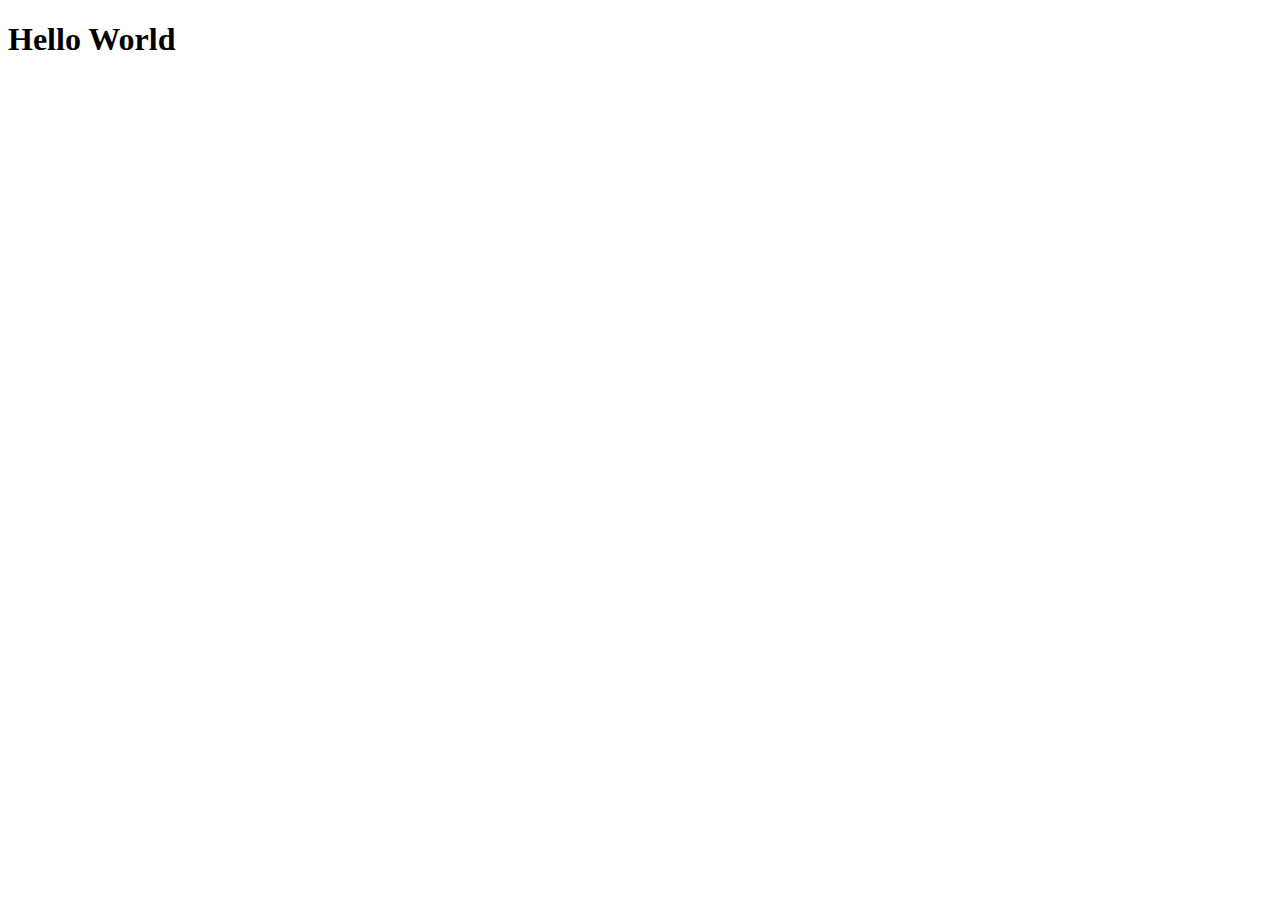
==== index.html @ 913b0a41 "initial commit" ====
<!DOCTYPE html>
<html lang="en">
<head>
    <meta charset="UTF-8">
    <meta name="viewport" content="width=device-width, initial-scale=1.0">
    <title>Yyogaco.com</title>
</head>
<body>
    <h1>Hello World</h1>
</body>
</html>
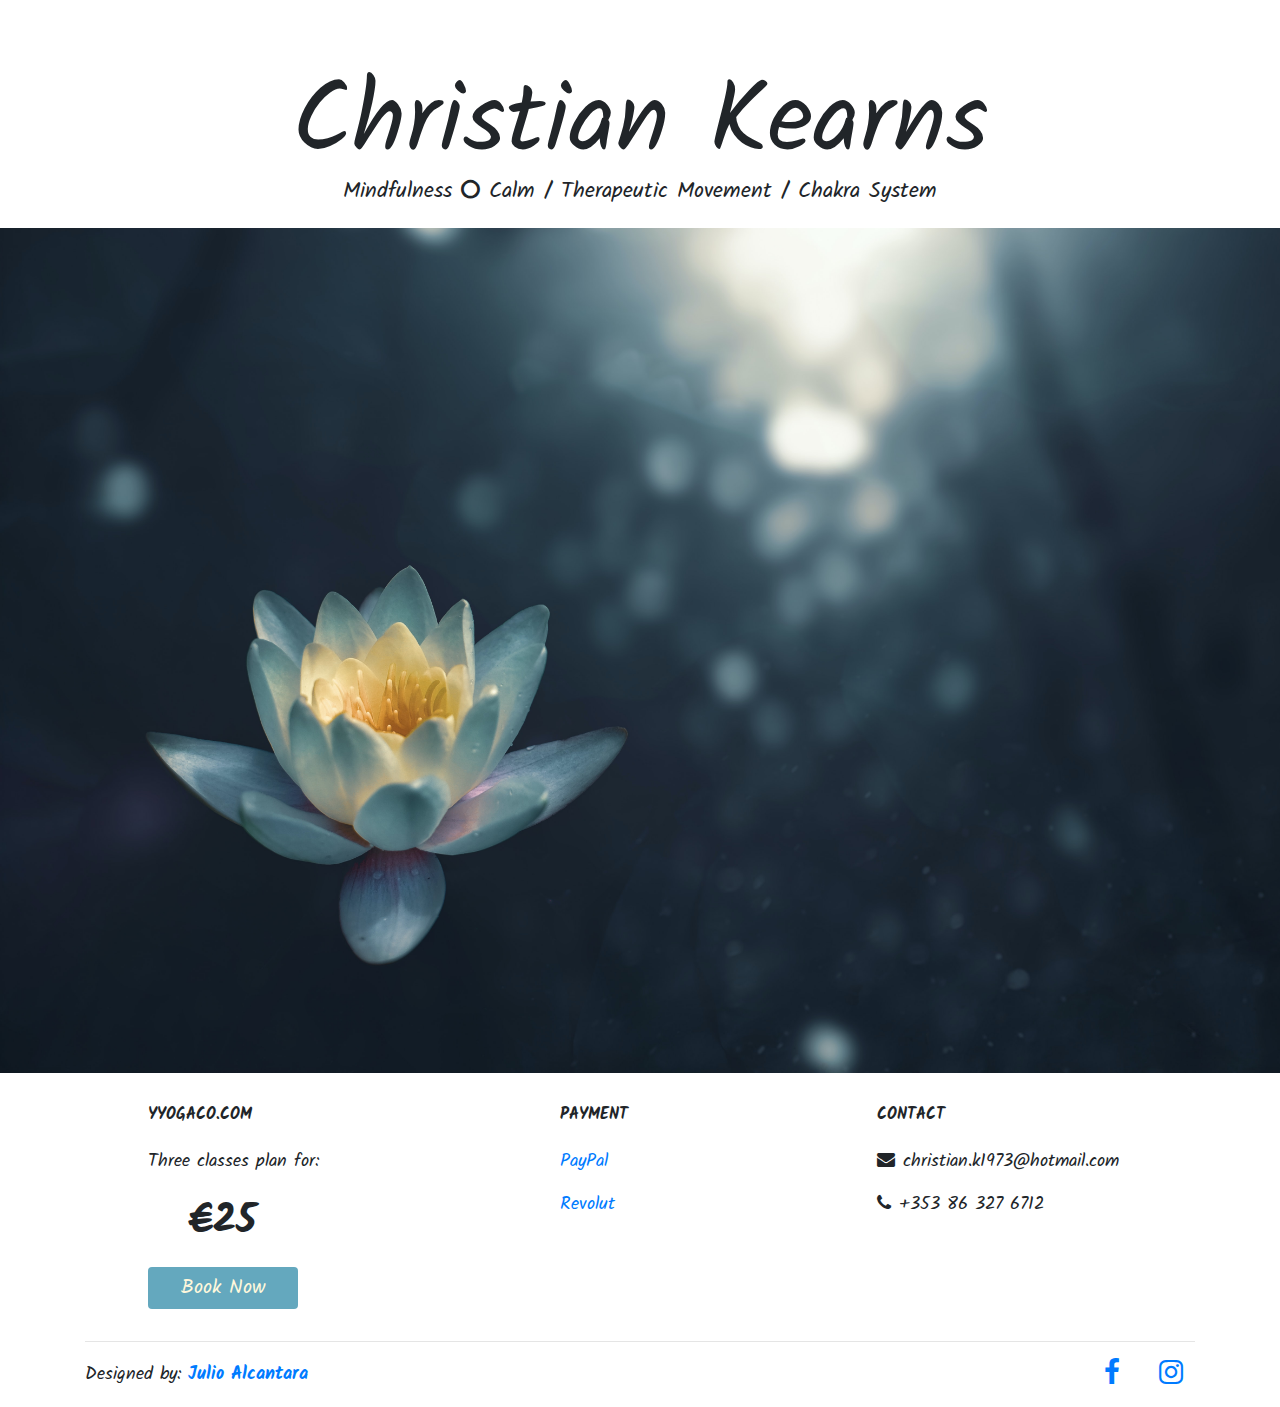
==== commit 5c0c9bbb: "created header and footer" ====
--- a/index.html
+++ b/index.html
@@ -3,9 +3,123 @@
 <head>
     <meta charset="UTF-8">
     <meta name="viewport" content="width=device-width, initial-scale=1.0">
+    <!-- Google Fonts -->
+    <link href="https://fonts.googleapis.com/css2?family=Kalam&family=Tajawal:wght@300&display=swap" rel="stylesheet">
+
+    <link rel="stylesheet" href="styles.css">
+
+    <!-- Bootstrap CSS -->
+    <link rel="stylesheet" href="https://stackpath.bootstrapcdn.com/bootstrap/4.3.1/css/bootstrap.min.css" integrity="sha384-ggOyR0iXCbMQv3Xipma34MD+dH/1fQ784/j6cY/iJTQUOhcWr7x9JvoRxT2MZw1T" crossorigin="anonymous">
+    <!-- Font Awesome CSS -->
+    <link rel="stylesheet" href="https://stackpath.bootstrapcdn.com/font-awesome/4.7.0/css/font-awesome.min.css" integrity="sha384-wvfXpqpZZVQGK6TAh5PVlGOfQNHSoD2xbE+QkPxCAFlNEevoEH3Sl0sibVcOQVnN" crossorigin="anonymous">
     <title>Yyogaco.com</title>
 </head>
 <body>
-    <h1>Hello World</h1>
+    <div class="header">
+        <div class="main-text" type="text">Christian Kearns</div>
+        <div class="span-text">Mindfulness <i class="fa fa-circle-o fa-1x"></i> Calm / Therapeutic Movement / Chakra System</div>
+    </div>
+    <div>
+        <img class="top-image" src="assets/lotus_large.jpg" alt="Image of a Lotus flower floating in a lake">
+    </div>
+
+    <footer>
+<!-- Footer Links -->
+<div class="container text-center text-md-left">
+
+    <!-- Footer links -->
+    <div class="row text-center text-md-left mt-3 pb-3">
+
+      <!-- Grid column -->
+      <div class="col-md-3 col-lg-3 col-xl-3 mx-auto mt-3">
+        <h6 class="text-uppercase mb-4 font-weight-bold">Yyogaco.com</h6>
+        <p>Three classes plan for:</p>
+        <p class="price">€25</p>
+        <a id ="book-now" class="btn btn-primary" href="https://www.facebook.com/messages/t/christian.kearnsyoga" target="_blank">Book Now</a>
+      </div>
+      <!-- Grid column -->
+
+      <hr class="w-100 clearfix d-md-none">
+
+      <!-- Grid column -->
+
+      <hr class="w-100 clearfix d-md-none">
+
+      <!-- Grid column -->
+      <div class="col-md-3 col-lg-2 col-xl-2 mx-auto mt-3">
+        <h6 class="text-uppercase mb-4 font-weight-bold">Payment</h6>
+        <p>
+          <a href="https://www.paypal.me/christianKearns">PayPal</a>
+        </p>
+        <p>
+          <a href="#!">Revolut</a>
+        </p>
+      </div>
+
+      <!-- Grid column -->
+      <hr class="w-100 clearfix d-md-none">
+
+      <!-- Grid column -->
+      <div class="col-md-4 col-lg-3 col-xl-3 mx-auto mt-3">
+        <h6 class="text-uppercase mb-4 font-weight-bold">Contact</h6>
+        <p>
+          <i class="fa fa-envelope mr-2"></i>christian.k1973@hotmail.com</p>
+        <p>
+          <i class="fa fa-phone mr-2"></i>+353 86 327 6712</p>
+      </div>
+      <!-- Grid column -->
+
+    </div>
+    <!-- Footer links -->
+
+    <hr>
+
+    <!-- Grid row -->
+    <div class="row d-flex align-items-center">
+
+      <!-- Grid column -->
+      <div class="col-md-7 col-lg-8">
+
+        <!--Copyright-->
+        <p class="text-center text-md-left">Designed by:
+          <a href="www.linkedin.com/in/julio-alcantara">
+            <strong> Julio Alcantara</strong>
+          </a>
+        </p>
+
+      </div>
+      <!-- Grid column -->
+
+      <!-- Grid column -->
+      <div class="col-md-5 col-lg-4 ml-lg-0">
+
+        <!-- Social buttons -->
+        <div class="text-center text-md-right">
+          <ul class="list-unstyled list-inline">
+            <li class="list-inline-item">
+              <a class="btn-floating btn-sm rgba-white-slight mx-1"
+                href="https://www.facebook.com/christian.kearnsyoga">
+                <i class="fa fa-facebook-f fa-2x" aria-hidden="true"></i>
+              </a>
+            </li>
+            <li class="list-inline-item">
+              <a class="btn-floating btn-sm rgba-white-slight mx-1"
+                href="https://www.instagram.com/ckearnsyoga/">
+                <i class="fa fa-instagram fa-2x" aria-hidden="true"></i>
+              </a>
+            </li>
+          </ul>
+        </div>
+
+      </div>
+      <!-- Grid column -->
+
+    </div>
+    <!-- Grid row -->
+
+  </div>
+  <!-- Footer Links -->
+
+    </footer>
 </body>
 </html>--- a/styles.css
+++ b/styles.css
@@ -0,0 +1,46 @@
+
+.main-text {
+    margin-top: 50px;
+    font-size: 100px;
+    text-align: center;
+    font-family: 'Kalam', cursive;
+}
+.span-text {
+    text-align: center;
+    font-size: 22px;  
+    margin-top: -25px;
+    margin-bottom: 20px;
+    font-family: 'Kalam', cursive;
+}
+
+.top-image {
+    max-width: 1300px;
+    display: block;
+    margin-left: auto;
+    margin-right: auto;
+}
+.price {
+    font-size: 40px;
+    font-weight: bold;
+    margin-left: 40px;
+    font-family: 'Kalam', cursive;
+}
+#book-now {
+    width: 150px;
+    font-size: 20px;
+    border: none;
+    background-color:#64a8be;
+    color: cornsilk;
+    font-family: 'Kalam', cursive;
+}
+#book-now:hover{
+    background-color:#2a6b81;
+}
+#book-now:visited {
+    text-decoration: none;
+}
+
+  footer{
+    font-size: 18px;
+    font-family: 'Kalam', cursive;
+  }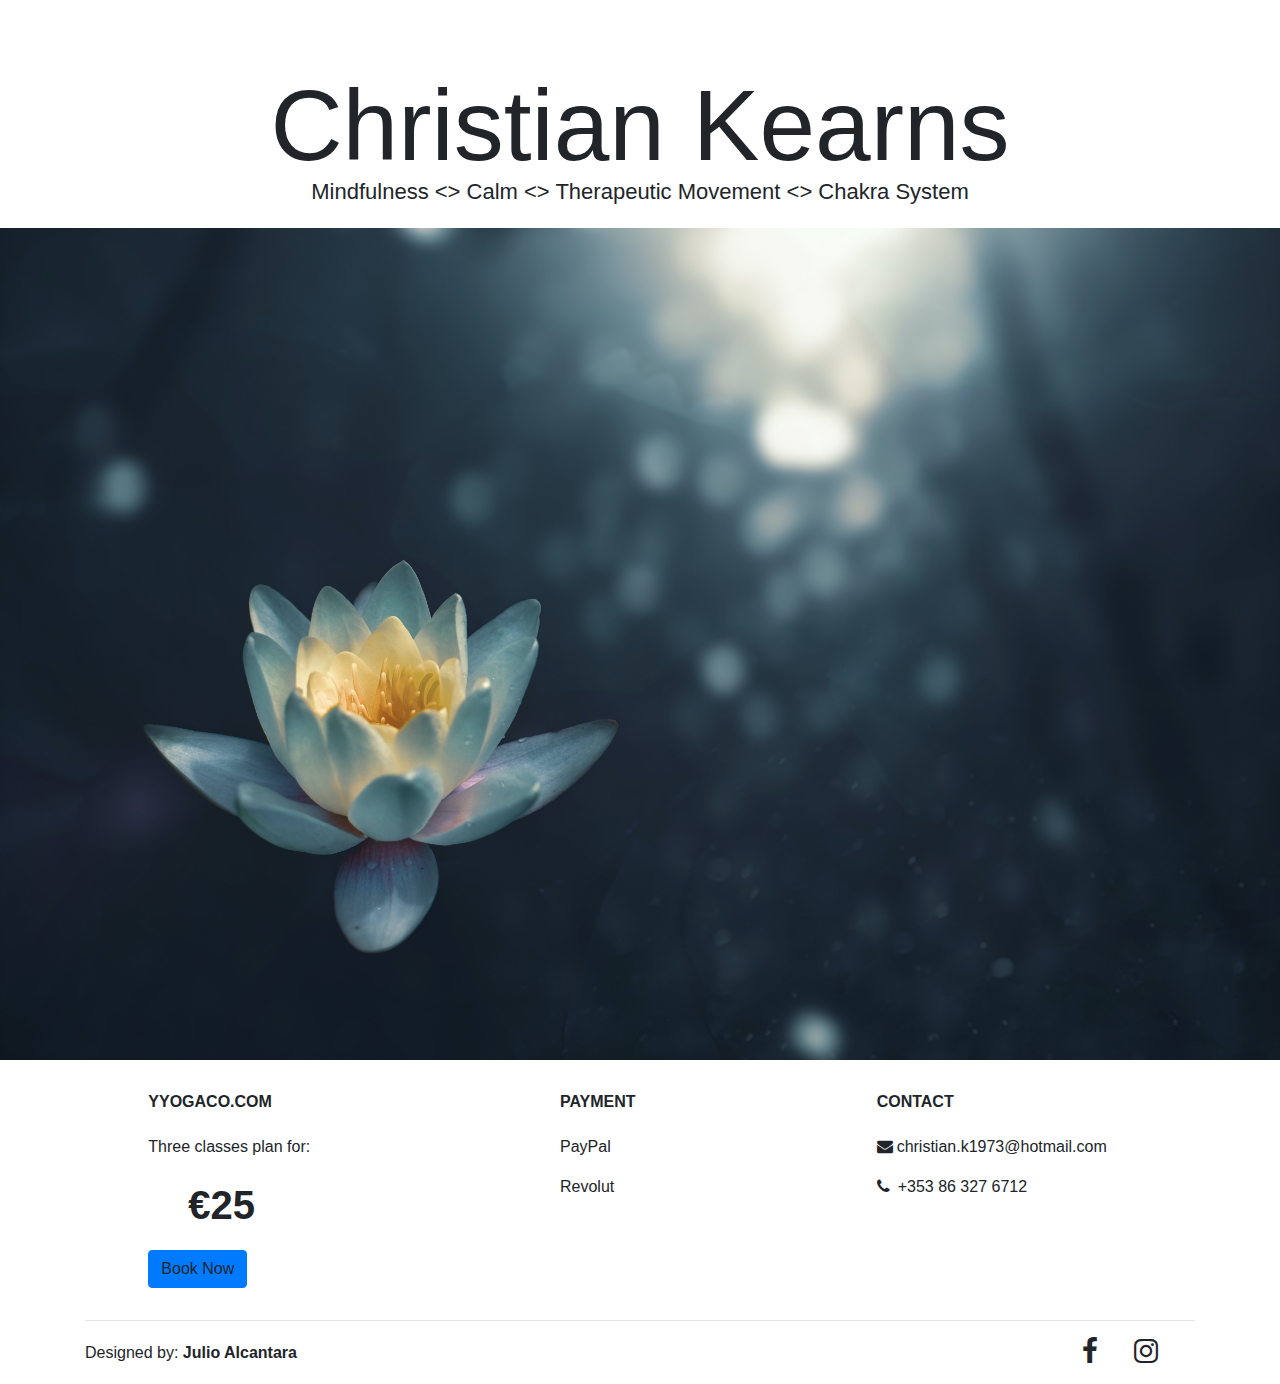
==== commit 72d0a0ba: "added footer and made it responsive" ====
--- a/index.html
+++ b/index.html
@@ -17,7 +17,7 @@
 <body>
     <div class="header">
         <div class="main-text" type="text">Christian Kearns</div>
-        <div class="span-text">Mindfulness <i class="fa fa-circle-o fa-1x"></i> Calm / Therapeutic Movement / Chakra System</div>
+        <div class="span-text">Mindfulness <> Calm <> Therapeutic Movement <> Chakra System</div>
     </div>
     <div>
         <img class="top-image" src="assets/lotus_large.jpg" alt="Image of a Lotus flower floating in a lake">
@@ -63,7 +63,7 @@
       <div class="col-md-4 col-lg-3 col-xl-3 mx-auto mt-3">
         <h6 class="text-uppercase mb-4 font-weight-bold">Contact</h6>
         <p>
-          <i class="fa fa-envelope mr-2"></i>christian.k1973@hotmail.com</p>
+          <i class="fa fa-envelope mr-1"></i>christian.k1973@hotmail.com</p>
         <p>
           <i class="fa fa-phone mr-2"></i>+353 86 327 6712</p>
       </div>
--- a/styles.css
+++ b/styles.css
@@ -1,46 +1,126 @@
 
+body {
+    font-family: 'Kalam', cursive;
+}
 .main-text {
     margin-top: 50px;
     font-size: 100px;
     text-align: center;
-    font-family: 'Kalam', cursive;
 }
 .span-text {
     text-align: center;
     font-size: 22px;  
     margin-top: -25px;
     margin-bottom: 20px;
-    font-family: 'Kalam', cursive;
 }
-
 .top-image {
-    max-width: 1300px;
+    max-width: 100%;
     display: block;
     margin-left: auto;
     margin-right: auto;
 }
+a:link {
+    text-decoration: none;
+    color: inherit;
+}
+.horizontal-break{
+    border: none;
+}
+.footer-container {
+    font-size: 20px;
+}
+.footer-links{
+    display: flex;
+    flex-wrap: wrap;
+    box-sizing: border-box;
+}
+.grid-colums-price {
+    margin-left: auto;
+}
+.grid-colums-contact {
+    margin-right: 120px;
+}
+
+.footer-title {
+    font-size: 25px;
+    margin-bottom: 0px;
+}
 .price {
     font-size: 40px;
     font-weight: bold;
+    margin-top: 15px;
     margin-left: 40px;
-    font-family: 'Kalam', cursive;
+    margin-bottom: 15px;
 }
-#book-now {
-    width: 150px;
+.book-now {
     font-size: 20px;
+    margin-left: 10px;
+    padding: 5px 20px 5px 20px;
     border: none;
     background-color:#64a8be;
-    color: cornsilk;
-    font-family: 'Kalam', cursive;
+    color: white;
 }
-#book-now:hover{
+.book-now:hover{
     background-color:#2a6b81;
 }
-#book-now:visited {
+.book-now:visited {
     text-decoration: none;
 }
+.hyperlinks {
+    color: black;
+}
+.grid-row {
+    display: flex;
+    flex-wrap: wrap;
+    justify-content: space-between;
+    margin-left: 25px;
+    margin-right: 25px;
+}
+.list-inline-item{
+    display: inline;
+    margin-right: 25px;
+}
 
-  footer{
-    font-size: 18px;
-    font-family: 'Kalam', cursive;
-  }+
+
+@media only screen and (max-width: 700px) {
+    body{
+        width: 640px;
+    }
+    .main-text {
+        font-size: 80px;
+        margin-bottom: 20px;
+    }
+    .span-text {
+        font-size: 35px;  
+    }
+    .top-image {
+        max-width: 100%;
+        display: block;
+        margin-left: auto;
+        margin-right: auto;
+    }
+    .footer-links{
+        display: block;
+        text-align: center;
+        font-size: 40px;
+    }
+    .footer-title {
+        font-size: 50px;
+        margin-top:10px;
+    }
+    .price {
+        font-size: 70px;
+        margin-left: 0;
+    }
+    .book-now {
+        font-size: 50px;
+    }
+    .grid-colums-contact {
+        margin-right: 0px;
+    }
+
+    .grid-row {
+        font-size: 25px;
+    }
+}